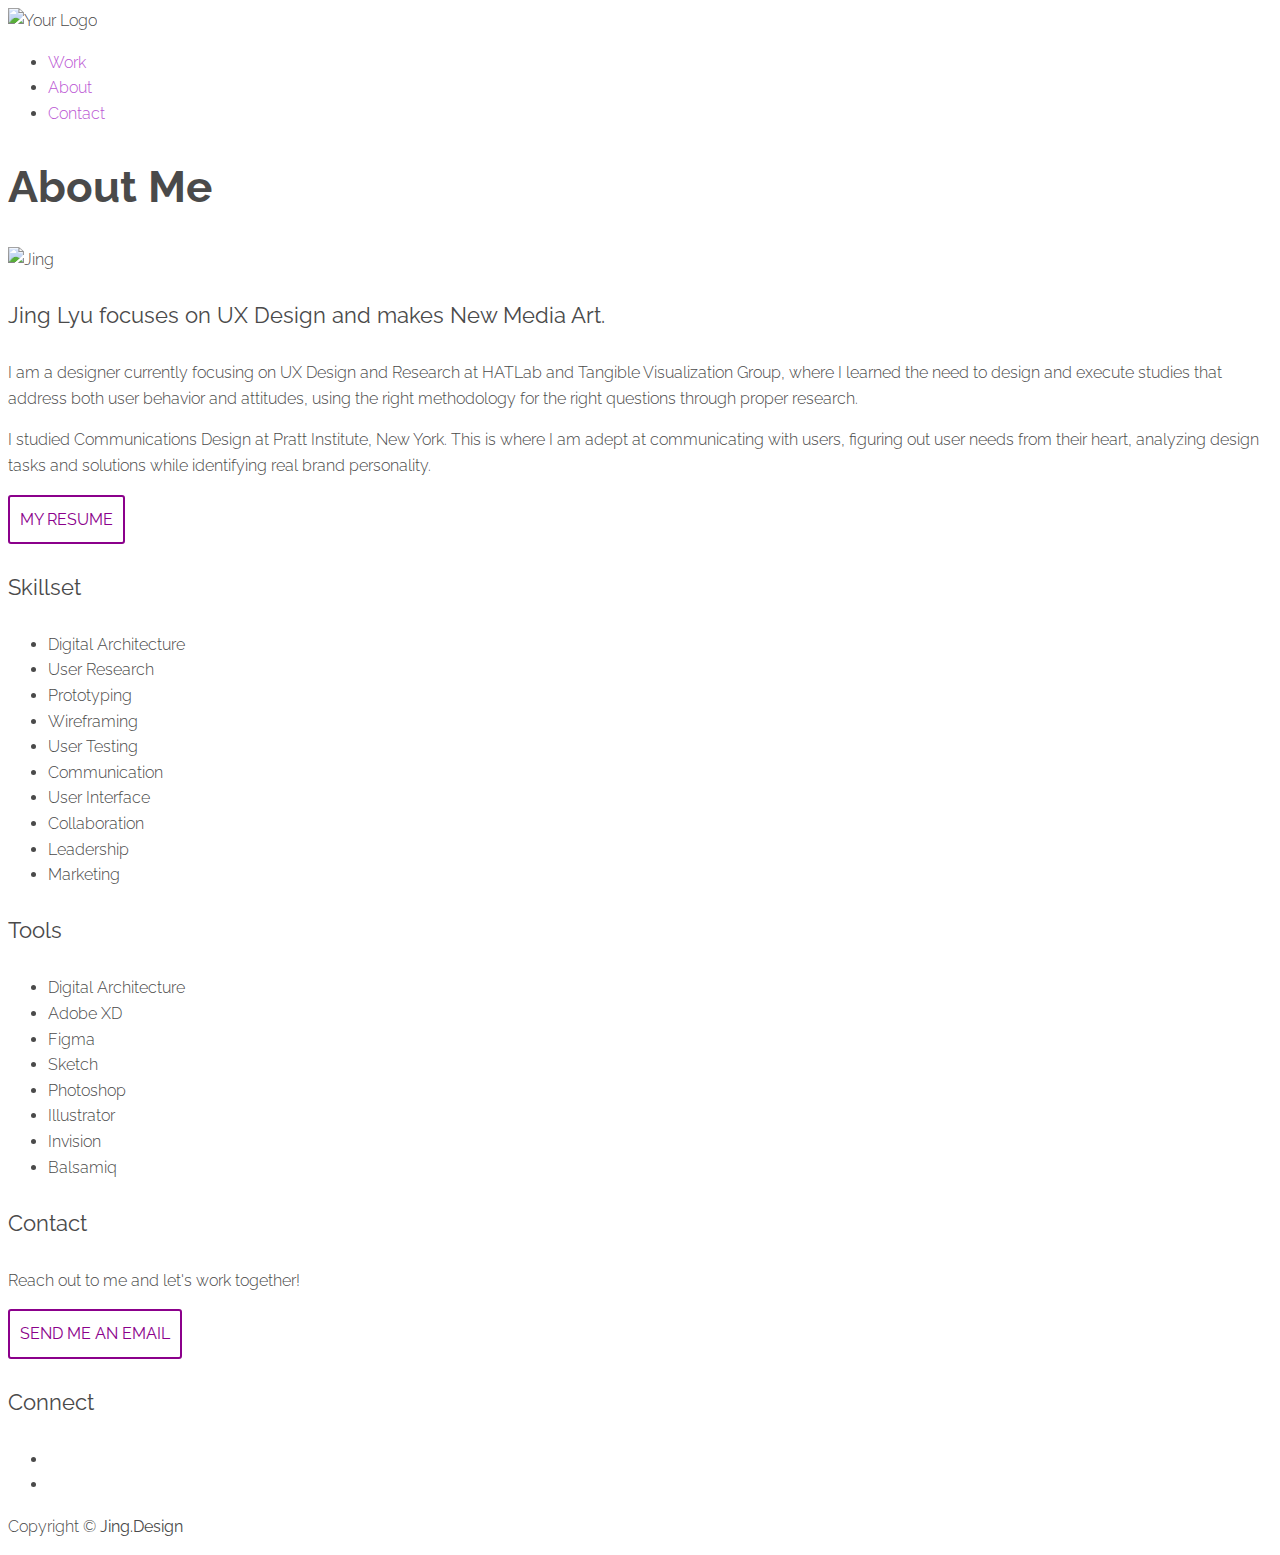
==== about.html @ 4dd4c1ac "css edit" ====
<!DOCTYPE html>
<html lang="en" dir="ltr">
  <head>
    <meta charset="utf-8">
    <meta name="viewport" content="width=device-width, initial-scale=1">
    <script src="https://kit.fontawesome.com/23d9c3f2a3.js"></script>
    <link rel="stylesheet" type="text/css" href="https://cdnjs.cloudflare.com/ajax/libs/normalize/8.0.0/normalize.min.css">
    <link rel="stylesheet" type="text/css" href="css/style.css">
    <link href="https://fonts.googleapis.com/css?family=Raleway:300,400,700&display=swap" rel="stylesheet">
    <link rel="icon" type="image/png" href="LOGO@32x32.png" sizes="32x32">
    <title>About Me</title>
  </head>
  <body>
    <header>
    <img src="https://jinglyu.net/wp-content/uploads/2019/07/cropped-cropped-screen-shot-2019-07-10-at-1.32.26-pm.png" alt="Your Logo">
    <nav>
      <ul>
      <li><a href="index.html">Work</a></li>
      <li><a href="about.html">About</a></li>
      <li><a href="#contact">Contact</a></li>
      </ul>
    </nav>
    </header>
  <div>
    <div>
      <h1>About Me</h1>
    </div>
    <picture>
      <source srcset="https://jinglyu.net/wp-content/uploads/2019/12/abbout@1X.png" media="(max-width:600px)">
      <img src="https://jinglyu.net/wp-content/uploads/2019/12/abbout@1X.png" alt="Jing">
    </picture>
  </div>
  <main>

    <h4>Jing Lyu focuses on UX Design and makes New Media Art.</h4>
      <p>I am a designer currently focusing on UX Design and Research at HATLab and Tangible Visualization Group, where I learned the need to design and execute studies that address both user behavior and attitudes, using the right methodology for the right questions through proper research.</p>
      <p>I studied Communications Design at Pratt Institute, New York. This is where I am adept at communicating with users, figuring out user needs from their heart, analyzing design tasks and solutions while identifying real brand personality. </p>
        <a href="files/Jing-Lyu-Resume.pdf" class="button cv" target="_blank"> My Resume</a>
    <h4>Skillset</h4>
        <ul>
          <li>Digital Architecture</li>
          <li>User Research</li>
          <li>Prototyping</li>
          <li>Wireframing</li>
          <li>User Testing</li>
          <li>Communication</li>
          <li>User Interface</li>
          <li>Collaboration</li>
          <li>Leadership</li>
          <li>Marketing</li>
        </ul>
    <h4>Tools</h4>
        <ul>
          <li>Digital Architecture</li>
          <li>Adobe XD</li>
          <li>Figma</li>
          <li>Sketch</li>
          <li>Photoshop</li>
          <li>Illustrator</li>
          <li>Invision</li>
          <li>Balsamiq</li>
        </ul>
  </main>
  <footer id="Contact">
    <div>
      <div>
        <h4>Contact</h4>
        <p>Reach out to me and let's work together!</p>
        <a href="mailto:contact@jinglyu.net" class="button contact">Send Me an Email</a> 
      </div>
      <div>
      <h4>Connect</h4>
        <ul>
          <li><a href="www.linkedin.com/in/jinglyuusa" target="_blank"><i class="fab fa-linkedin"></i></a></li>
          <li><a href="https://twitter.com/Jing_HCI" target="_blank"><i class="fab fa-twitter-square"></i></a></li>
        </ul>
        <p>Copyright © <b>Jing.Design</b></p>
      </div>
    </div>
  </footer>
</body>
</html>
---- css/style.css ----
/*
Colors used:
Primary Color (Black): #000000;
Secondary Color (MediumOrchid): #BA55D3;
*/

body {
  background-color: #ffffff;
  font-family: 'Raleway', sans-serif;
  font-size: 16px; /* Sets the font size to 16px */
  font-weight: 300; /* Sets the font weight to 300 */
  line-height: 1.6; /* Sets the line-height to 1.6 * the font-size */
  color: #4a4a4a;
}

h1, h2, h3, h4 {
  line-height: 1.4;
}
h1 {
  font-size: 2.75em;
  font-weight: 700;
}

h2 {
  font-size: 2.25em;
  font-weight: 700;
}

h3 {
  font-size: 1.75em;
  font-weight: 400;
}
h4 {
  font-size: 1.35em;
  font-weight: 400;
}
img {
  width: 100%;
}
a {
  color: #BA55D3;
  background-color: inherit;
  text-decoration: none; /* No underlining */
}

a:hover,
a:focus {
  color: #071c38;
  text-decoration: underline; /* Underlining when hovering over a link */
}
.button {
  display: inline-block; /* since the <a> tag is inline by default, we need to change this to inline-block, but more on this in the next exercise */
  background-color: #BA55D3;
  color: #ffffff !important; /* needed to override the default link color */
  font-weight: 400;
  padding: 10px;
  border-radius: 3px;
  border-bottom: 2px solid #8B008B; /* width of the border, type, color */
  transition: 0.2s opacity;
}
.button:hover {
  opacity: 0.8; /* Reduces the opacity of the button to 80% */
  text-decoration: none;
}

.button.contact {
  background-color: transparent;
  color: #8B008B !important;
  text-transform: uppercase;
  border: 2px solid #8B008B;
}
.button.contact:hover {
  background-color: #8B008B;
  color: #ffffff !important;
}
.button.cv {
  background-color: transparent;
  color: #8B008B !important;
  text-transform: uppercase;
  border: 2px solid #8B008B;
}
.button.cv:hover {
  background-color: #8B008B;
  color: #ffffff !important;
}
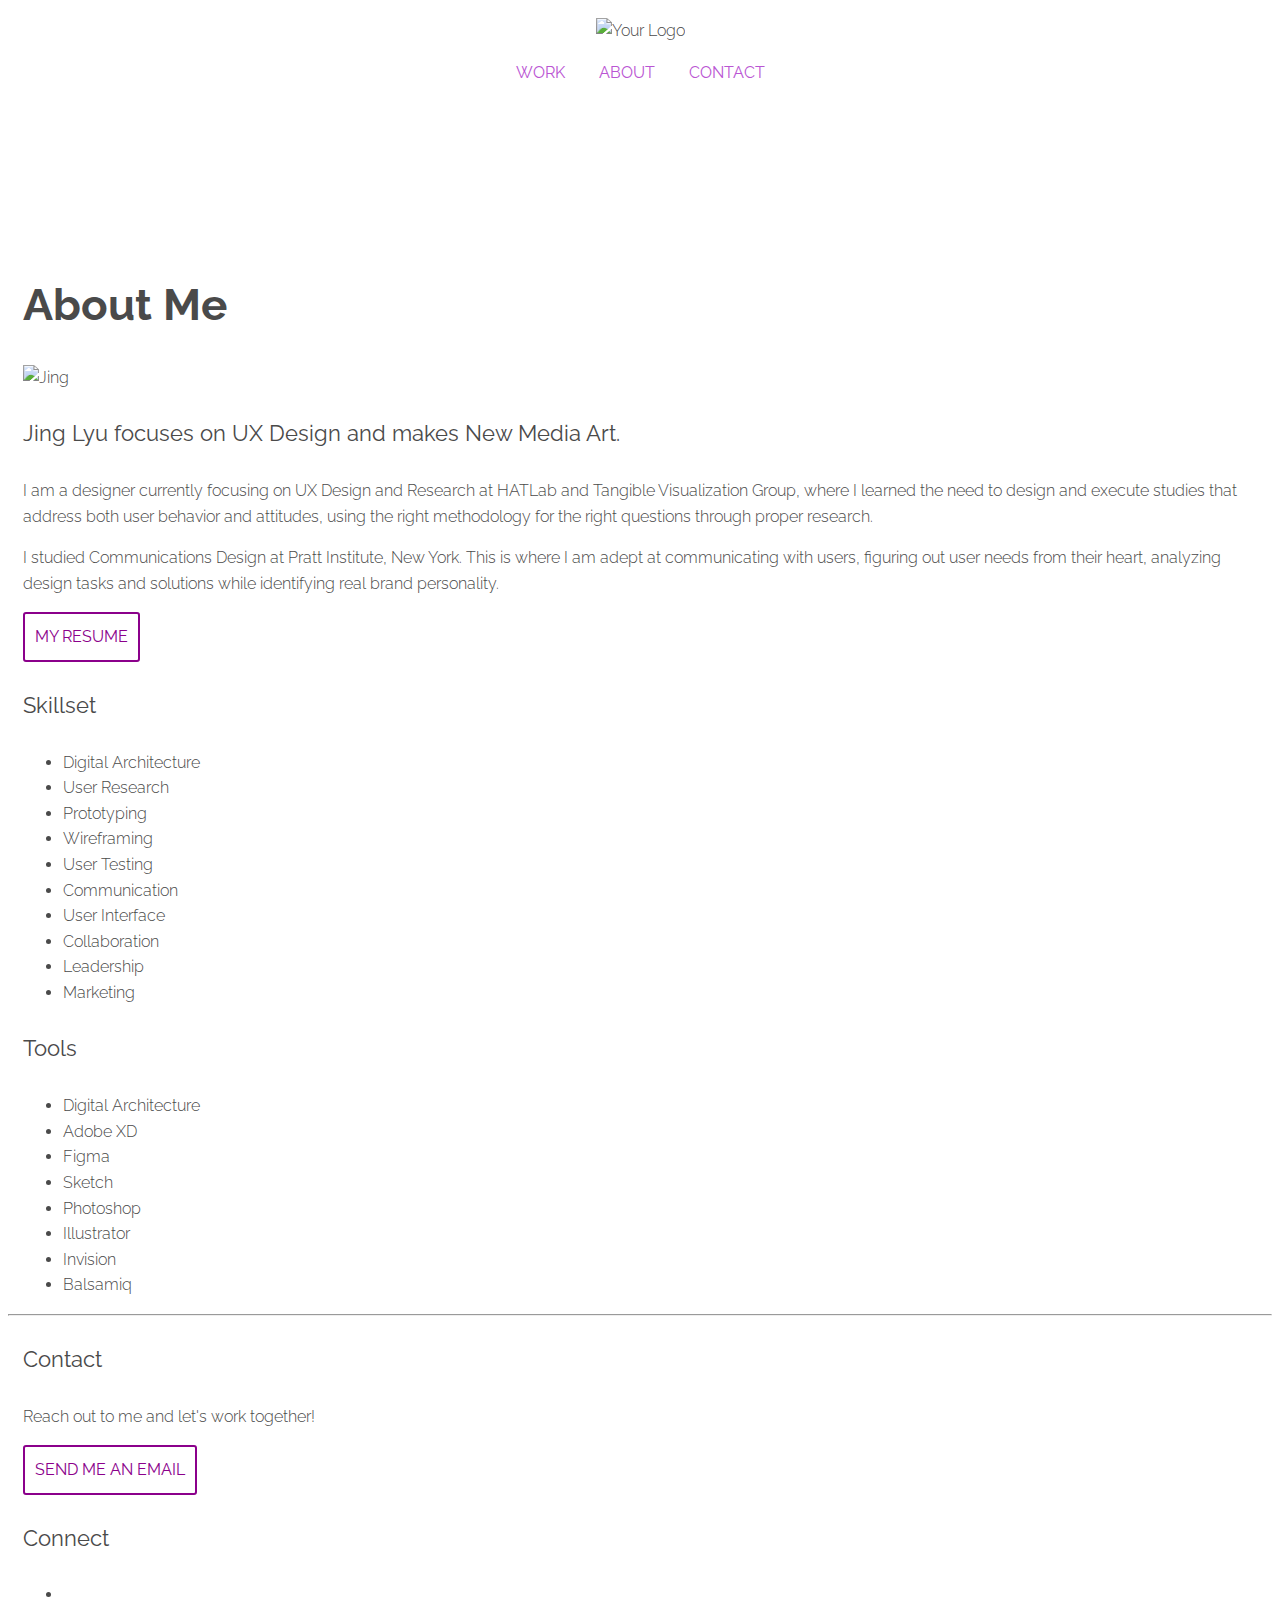
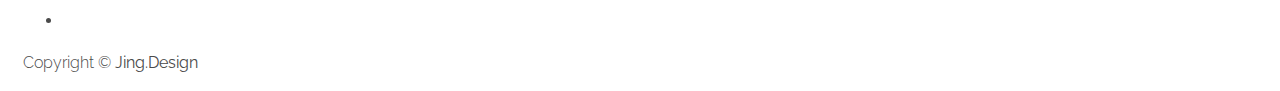
==== commit d3a25dab: "layout" ====
--- a/about.html
+++ b/about.html
@@ -8,29 +8,38 @@
     <link rel="stylesheet" type="text/css" href="css/style.css">
     <link href="https://fonts.googleapis.com/css?family=Raleway:300,400,700&display=swap" rel="stylesheet">
     <link rel="icon" type="image/png" href="LOGO@32x32.png" sizes="32x32">
-    <title>About Me</title>
+    <title>Jing UX/UI Design</title>
   </head>
+
   <body>
     <header>
-    <img src="https://jinglyu.net/wp-content/uploads/2019/07/cropped-cropped-screen-shot-2019-07-10-at-1.32.26-pm.png" alt="Your Logo">
-    <nav>
-      <ul>
-      <li><a href="index.html">Work</a></li>
-      <li><a href="about.html">About</a></li>
-      <li><a href="#contact">Contact</a></li>
-      </ul>
-    </nav>
+      <div class="container">
+      <div class="mynav" id="myNav">
+      <img src="https://jinglyu.net/wp-content/uploads/2019/07/cropped-cropped-screen-shot-2019-07-10-at-1.32.26-pm.png" alt="Your Logo" class="logo">
+      <nav>
+        <ul class="navigation">
+          <li><a href="index.html">Work</a></li>
+          <li><a href="about.html">About</a></li>
+          <li><a href="#contact">Contact</a></li>
+        </ul>
+      </nav>
+      </div>
+      </div>
     </header>
-  <div>
-    <div>
-      <h1>About Me</h1>
-    </div>
-    <picture>
-      <source srcset="https://jinglyu.net/wp-content/uploads/2019/12/abbout@1X.png" media="(max-width:600px)">
-      <img src="https://jinglyu.net/wp-content/uploads/2019/12/abbout@1X.png" alt="Jing">
-    </picture>
-  </div>
+
   <main>
+
+      <!--open hero section-->
+      <div class="container">
+        <div>
+          <div>
+            <h1>About Me</h1>
+          </div>
+          <picture>
+            <source srcset="https://jinglyu.net/wp-content/uploads/2019/12/about@1X.png" media="(max-width:600px)">
+            <img src="https://jinglyu.net/wp-content/uploads/2019/12/about@2X.png" alt="Jing">
+          </picture>
+        </div>
 
     <h4>Jing Lyu focuses on UX Design and makes New Media Art.</h4>
       <p>I am a designer currently focusing on UX Design and Research at HATLab and Tangible Visualization Group, where I learned the need to design and execute studies that address both user behavior and attitudes, using the right methodology for the right questions through proper research.</p>
@@ -60,13 +69,15 @@
           <li>Invision</li>
           <li>Balsamiq</li>
         </ul>
+      </div>
   </main>
-  <footer id="Contact">
-    <div>
+  <hr>
+  <footer id="contact">
+    <div class="container">
       <div>
         <h4>Contact</h4>
         <p>Reach out to me and let's work together!</p>
-        <a href="mailto:contact@jinglyu.net" class="button contact">Send Me an Email</a> 
+        <a href="mailto:contact@jinglyu.net" class="button contact">Send Me an Email</a>
       </div>
       <div>
       <h4>Connect</h4>
--- a/css/style.css
+++ b/css/style.css
@@ -3,7 +3,9 @@
 Primary Color (Black): #000000;
 Secondary Color (MediumOrchid): #BA55D3;
 */
-
+* {
+  box-sizing: border-box;
+}
 body {
   background-color: #ffffff;
   font-family: 'Raleway', sans-serif;
@@ -83,3 +85,52 @@
   background-color: #8B008B;
   color: #ffffff !important;
 }
+
+/* Layout styling */
+/* Layout styling */
+/* Layout styling */
+.container {
+  padding: 0 15px;
+}
+.row {
+  margin: 25px 0; /* 25px top and bottom, 0 left and right */
+}
+
+
+#hero h1 {
+  text-align: center; /* Centers text */
+}
+.logo {
+  max-width: 250px;
+}
+header {
+
+  text-align: center;
+  padding: 10px 0;
+}
+
+nav > ul {
+  list-style-type: none;
+  padding: 0;
+}
+nav > ul > li {
+  display: inline-block;
+}
+nav > ul > li > a {
+  padding: 0 15px;
+  text-transform: uppercase;
+  font-weight: 400;
+  color: #BA55D3;
+}
+nav {
+  display: inline-block;
+  width: 100%;
+}
+#hero {
+  padding: 20px 0;
+  display: inline-block;
+  width: 100%;
+}
+main {
+  padding-top: 133px;
+}
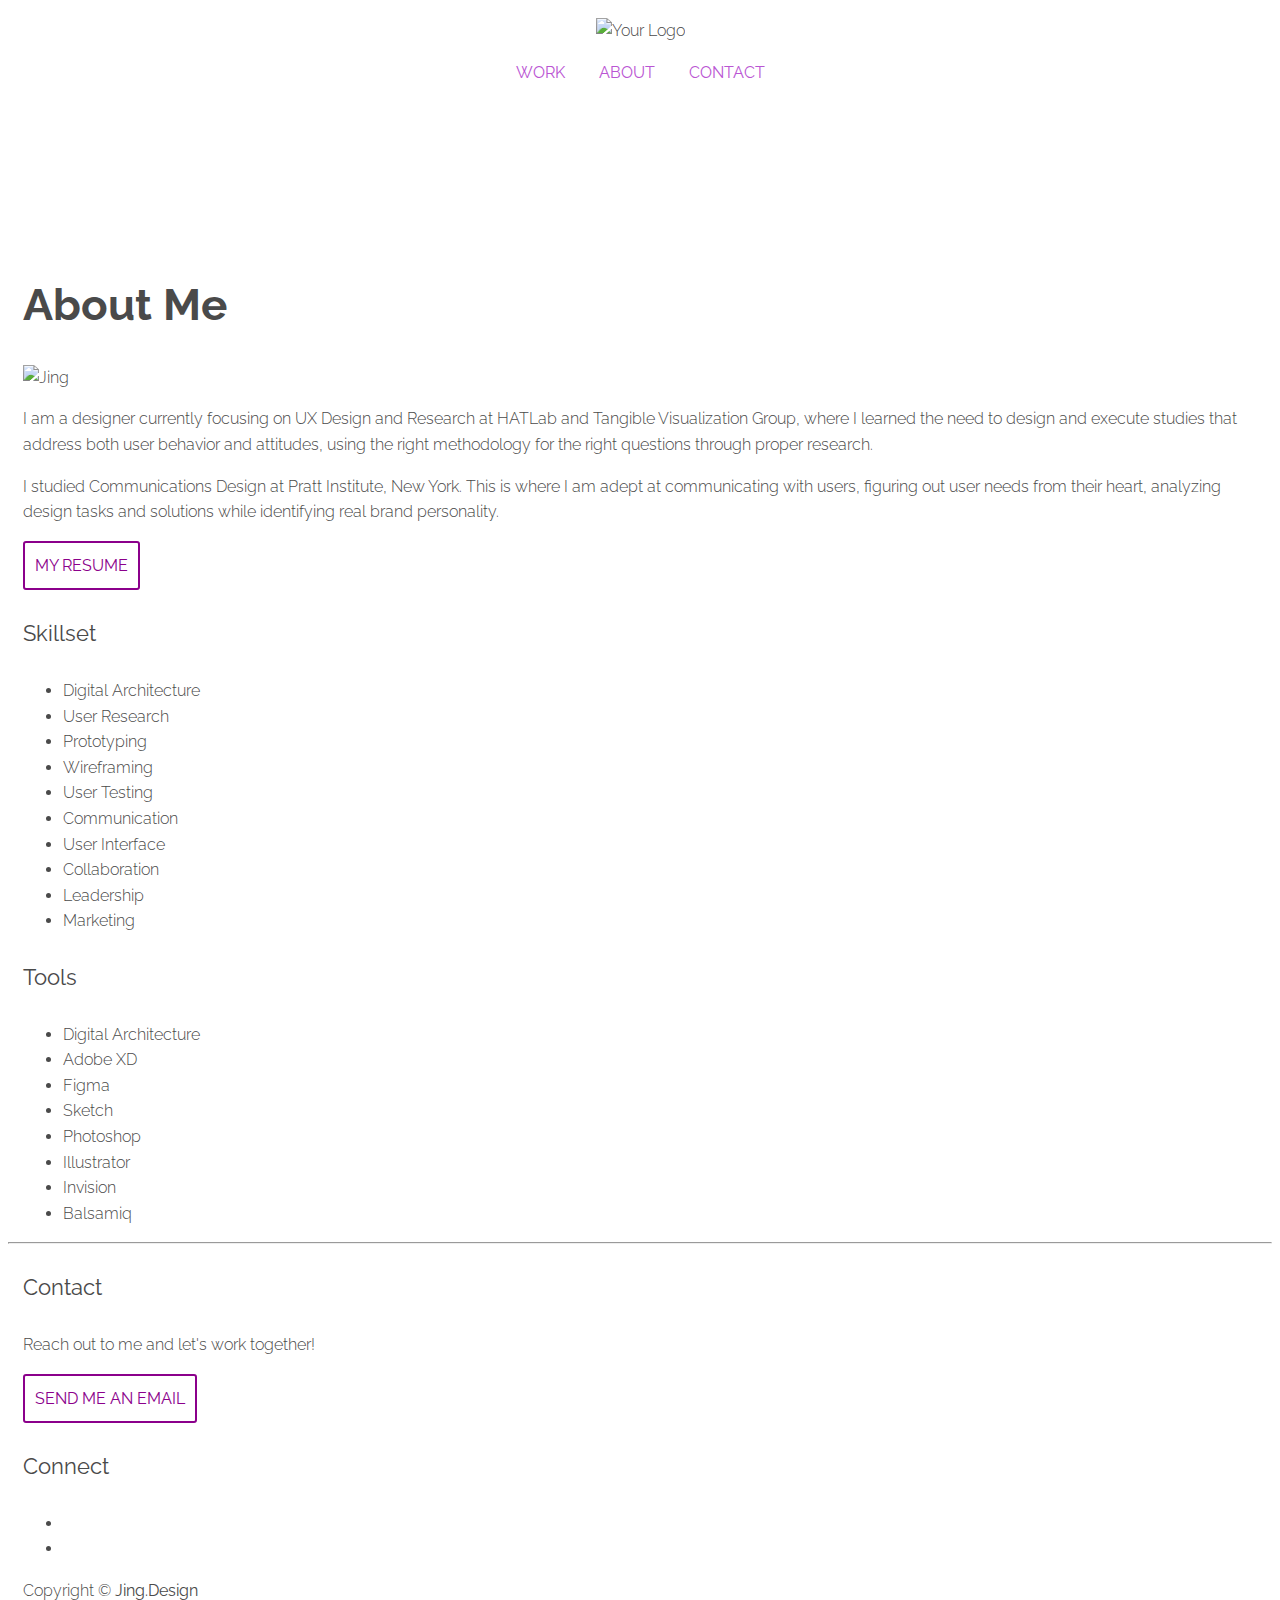
==== commit a370e611: "css_Layout edit" ====
--- a/about.html
+++ b/about.html
@@ -41,7 +41,6 @@
           </picture>
         </div>
 
-    <h4>Jing Lyu focuses on UX Design and makes New Media Art.</h4>
       <p>I am a designer currently focusing on UX Design and Research at HATLab and Tangible Visualization Group, where I learned the need to design and execute studies that address both user behavior and attitudes, using the right methodology for the right questions through proper research.</p>
       <p>I studied Communications Design at Pratt Institute, New York. This is where I am adept at communicating with users, figuring out user needs from their heart, analyzing design tasks and solutions while identifying real brand personality. </p>
         <a href="files/Jing-Lyu-Resume.pdf" class="button cv" target="_blank"> My Resume</a>
--- a/css/style.css
+++ b/css/style.css
@@ -134,3 +134,30 @@
 main {
   padding-top: 133px;
 }
+
+/* ==============================
+Medium devices (640px and larger)
+================================= */
+@media only screen and (min-width: 640px) {
+}
+
+
+/* ==============================
+Large devices (1024px or larger)
+================================= */
+@media only screen and (min-width: 1024px) {
+}
+
+
+/* ==============================
+X-large devices (1440px or larger)
+================================= */
+@media only screen and (min-width: 1440px) {
+}
+
+
+/* ==============================
+Extra-large devices (1920px or larger)
+================================= */
+@media only screen and (min-width: 1920px) {
+}
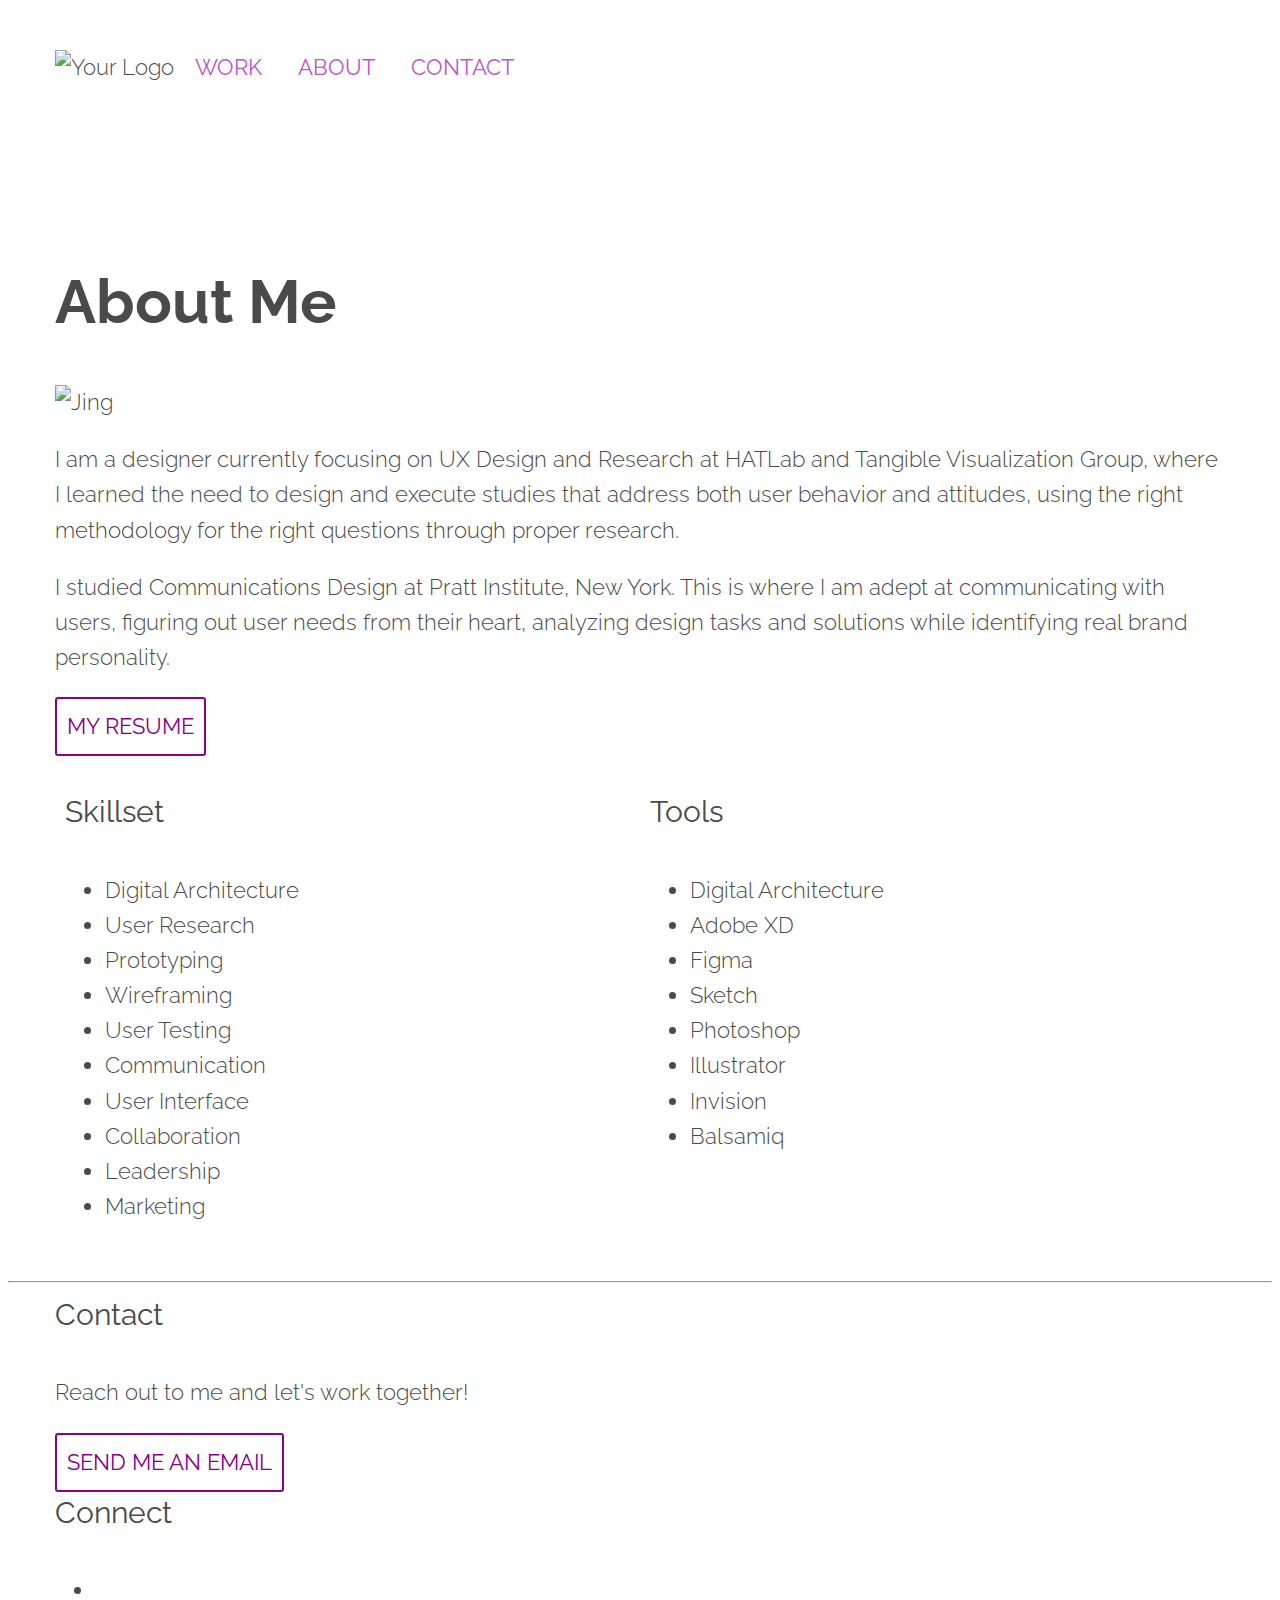
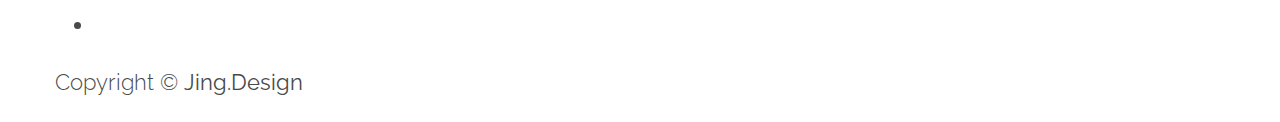
==== commit 20760b8a: "animation css" ====
--- a/about.html
+++ b/about.html
@@ -11,7 +11,7 @@
     <title>Jing UX/UI Design</title>
   </head>
 
-  <body>
+  <body id="about-page">
     <header>
       <div class="container">
       <div class="mynav" id="myNav">
@@ -40,10 +40,13 @@
             <img src="https://jinglyu.net/wp-content/uploads/2019/12/about@2X.png" alt="Jing">
           </picture>
         </div>
-
+      <div>
       <p>I am a designer currently focusing on UX Design and Research at HATLab and Tangible Visualization Group, where I learned the need to design and execute studies that address both user behavior and attitudes, using the right methodology for the right questions through proper research.</p>
       <p>I studied Communications Design at Pratt Institute, New York. This is where I am adept at communicating with users, figuring out user needs from their heart, analyzing design tasks and solutions while identifying real brand personality. </p>
         <a href="files/Jing-Lyu-Resume.pdf" class="button cv" target="_blank"> My Resume</a>
+      </div>
+      <div class="row">
+    <div class="col-md-6">
     <h4>Skillset</h4>
         <ul>
           <li>Digital Architecture</li>
@@ -57,6 +60,8 @@
           <li>Leadership</li>
           <li>Marketing</li>
         </ul>
+      </div>
+    <div class="col-md-6">
     <h4>Tools</h4>
         <ul>
           <li>Digital Architecture</li>
@@ -69,7 +74,9 @@
           <li>Balsamiq</li>
         </ul>
       </div>
+    </div>
   </main>
+
   <hr>
   <footer id="contact">
     <div class="container">
--- a/css/style.css
+++ b/css/style.css
@@ -9,7 +9,7 @@
 body {
   background-color: #ffffff;
   font-family: 'Raleway', sans-serif;
-  font-size: 16px; /* Sets the font size to 16px */
+  font-size: 18px; /* Sets the font size to 16px */
   font-weight: 300; /* Sets the font weight to 300 */
   line-height: 1.6; /* Sets the line-height to 1.6 * the font-size */
   color: #4a4a4a;
@@ -55,10 +55,12 @@
   background-color: #BA55D3;
   color: #ffffff !important; /* needed to override the default link color */
   font-weight: 400;
+  text-decoration: none;
   padding: 10px;
   border-radius: 3px;
   border-bottom: 2px solid #8B008B; /* width of the border, type, color */
-  transition: 0.2s opacity;
+  transition-duration: 0.2s;
+  transition-property: opacity;
 }
 .button:hover {
   opacity: 0.8; /* Reduces the opacity of the button to 80% */
@@ -130,9 +132,10 @@
   padding: 20px 0;
   display: inline-block;
   width: 100%;
+  text-align: center;
 }
 main {
-  padding-top: 133px;
+  padding-top: 99px;
 }
 
 /* ==============================
@@ -161,3 +164,98 @@
 ================================= */
 @media only screen and (min-width: 1920px) {
 }
+
+
+/* ==============================
+Medium devices (640px and larger)
+================================= */
+@media only screen and (min-width: 640px) {
+  header {
+    text-align: unset;
+    padding: 20px 0 13px;
+  }
+
+  nav {
+    width: auto;
+    float: right
+    margin-top: 4px;
+  }
+}
+.col-md-6 {
+  width: 50%;
+}
+[class*="col-"] {
+  float: left;
+  padding: 10px;
+}
+
+.row::after {
+  content: "";
+  clear: both;
+  display: table;
+}
+
+#about-page h4 { margin-top: 0;}
+
+.container {
+  max-width: 1200px;
+  margin-left: auto;
+  margin-right: auto;
+}
+
+/* Large Devices (1024px and and larger) */
+@media only screen and (min-width: 1024px) {
+  body {
+    font-size: 22px;
+  }
+
+  .col-lg-7 {
+    width: 60%;
+  }
+
+  .col-lg-5 {
+    width: 40%;
+  }
+}
+
+/* X-Large Devices (1440px and and larger) */
+@media only screen and (min-width: 1440px) {
+  body {
+    font-size: 26px;
+  }
+}
+
+
+
+
+
+.berlin-illustration {
+  width: 100%;
+  max-width: 100%;
+  height: auto;
+}
+
+@keyframes color-change {
+  from {fill: #edc655;}
+  to {fill: #f76414;}
+}
+.sun {
+  animation: 4s color-change infinite alternate linear;
+}
+
+
+@keyframes cloud-move {
+  from {transform: translate(0,50px);}
+  to {transform: translate(200px,50px);}
+}
+.cloud-front {
+  animation: 30s cloud-move infinite alternate linear;
+}
+
+@keyframes cloud-move-reverse {
+  from {transform: translate(446px,48px);}
+  to {transform: translate(100px, 48px);}
+}
+.cloud-back {
+  animation: 34s cloud-move-reverse infinite alternate linear;
+}
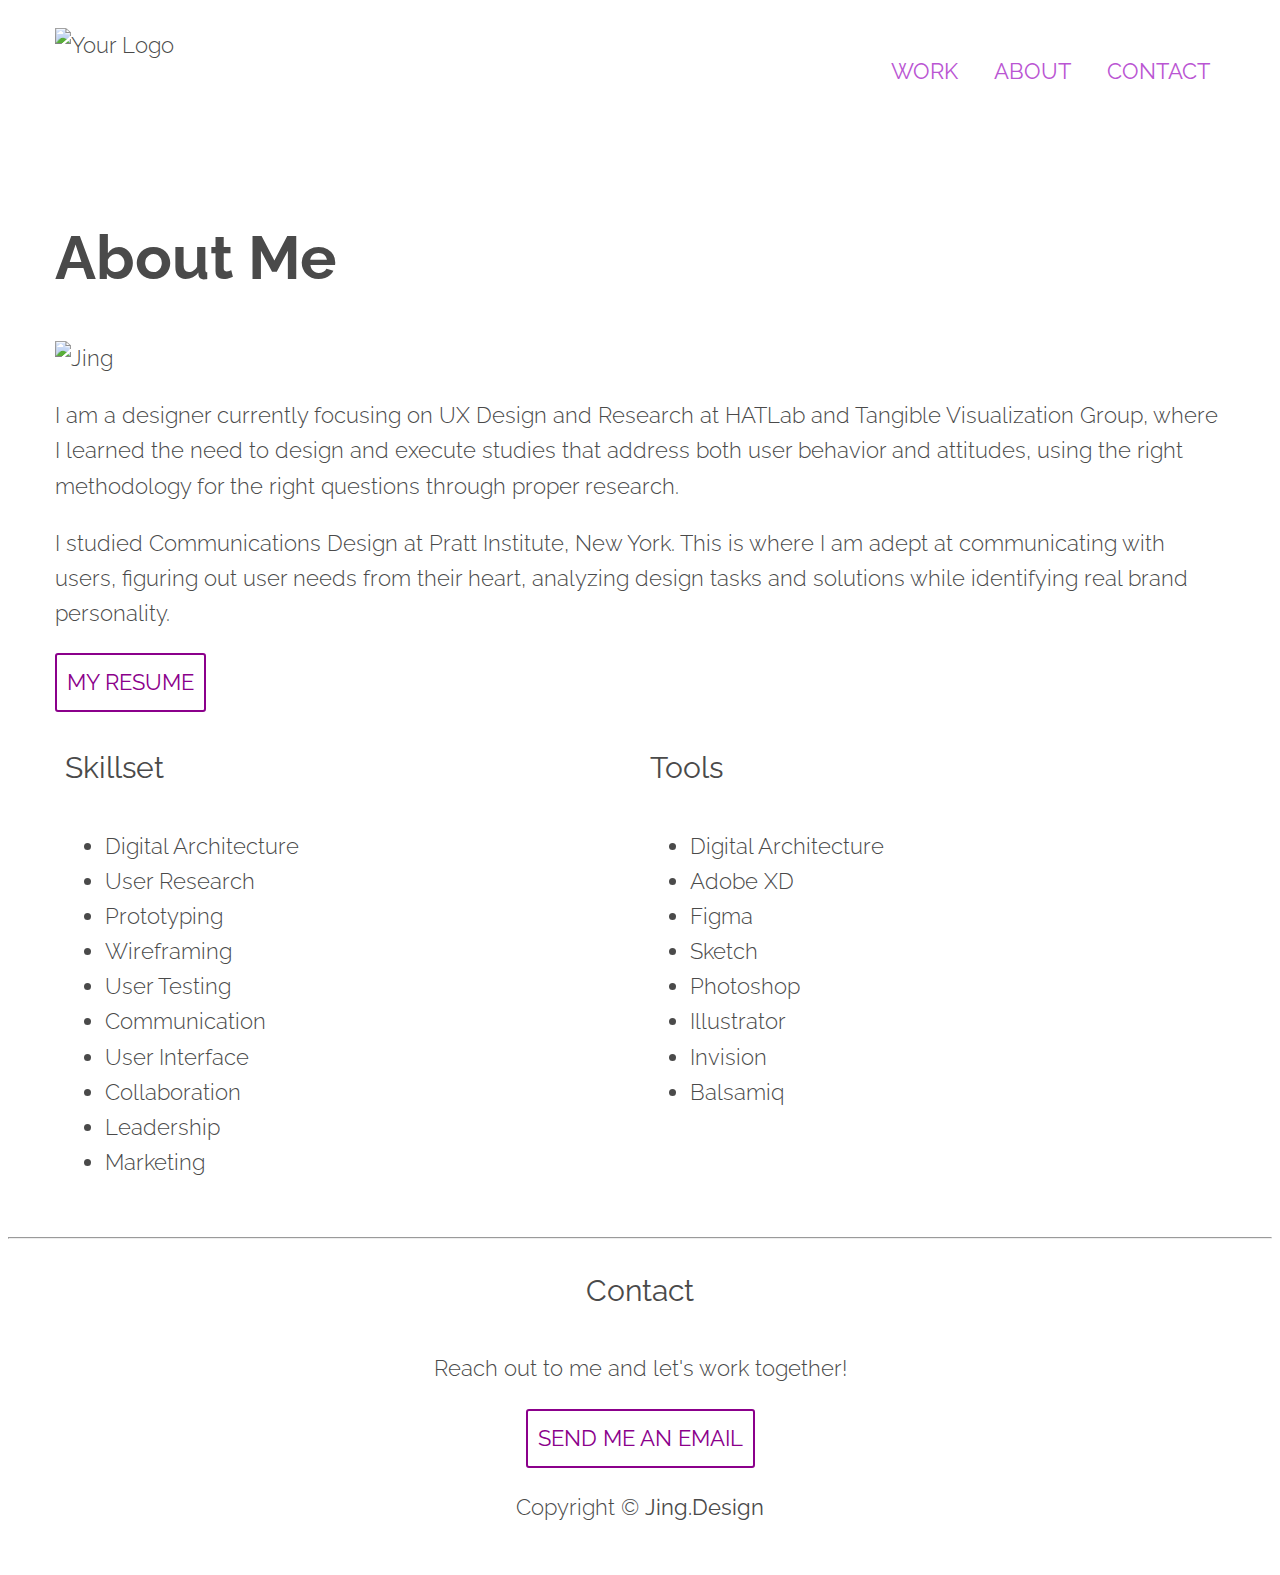
==== commit 24cd6c1f: "js created" ====
--- a/about.html
+++ b/about.html
@@ -86,11 +86,9 @@
         <a href="mailto:contact@jinglyu.net" class="button contact">Send Me an Email</a>
       </div>
       <div>
-      <h4>Connect</h4>
-        <ul>
-          <li><a href="www.linkedin.com/in/jinglyuusa" target="_blank"><i class="fab fa-linkedin"></i></a></li>
-          <li><a href="https://twitter.com/Jing_HCI" target="_blank"><i class="fab fa-twitter-square"></i></a></li>
-        </ul>
+      <a href="www.linkedin.com/in/jinglyuusa" class="connect" target="_blank"><i class="fab fa-linkedin"></i></a>
+        <a href="https://twitter.com/Jing_HCI" class="connect" target="_blank"><i class="fab fa-twitter-square"></i></a>
+
         <p>Copyright © <b>Jing.Design</b></p>
       </div>
     </div>
--- a/css/style.css
+++ b/css/style.css
@@ -93,10 +93,12 @@
 /* Layout styling */
 .container {
   padding: 0 15px;
+
 }
 .row {
   margin: 25px 0; /* 25px top and bottom, 0 left and right */
 }
+
 
 
 #hero h1 {
@@ -177,10 +179,10 @@
 
   nav {
     width: auto;
-    float: right
+    float: right;
     margin-top: 4px;
   }
-}
+
 .col-md-6 {
   width: 50%;
 }
@@ -201,6 +203,8 @@
   max-width: 1200px;
   margin-left: auto;
   margin-right: auto;
+
+}
 }
 
 /* Large Devices (1024px and and larger) */
@@ -259,3 +263,11 @@
 .cloud-back {
   animation: 34s cloud-move-reverse infinite alternate linear;
 }
+
+#contact {
+  padding: 20px 0;
+  display: inline-block;
+  width: 100%;
+  text-align: center;
+
+}
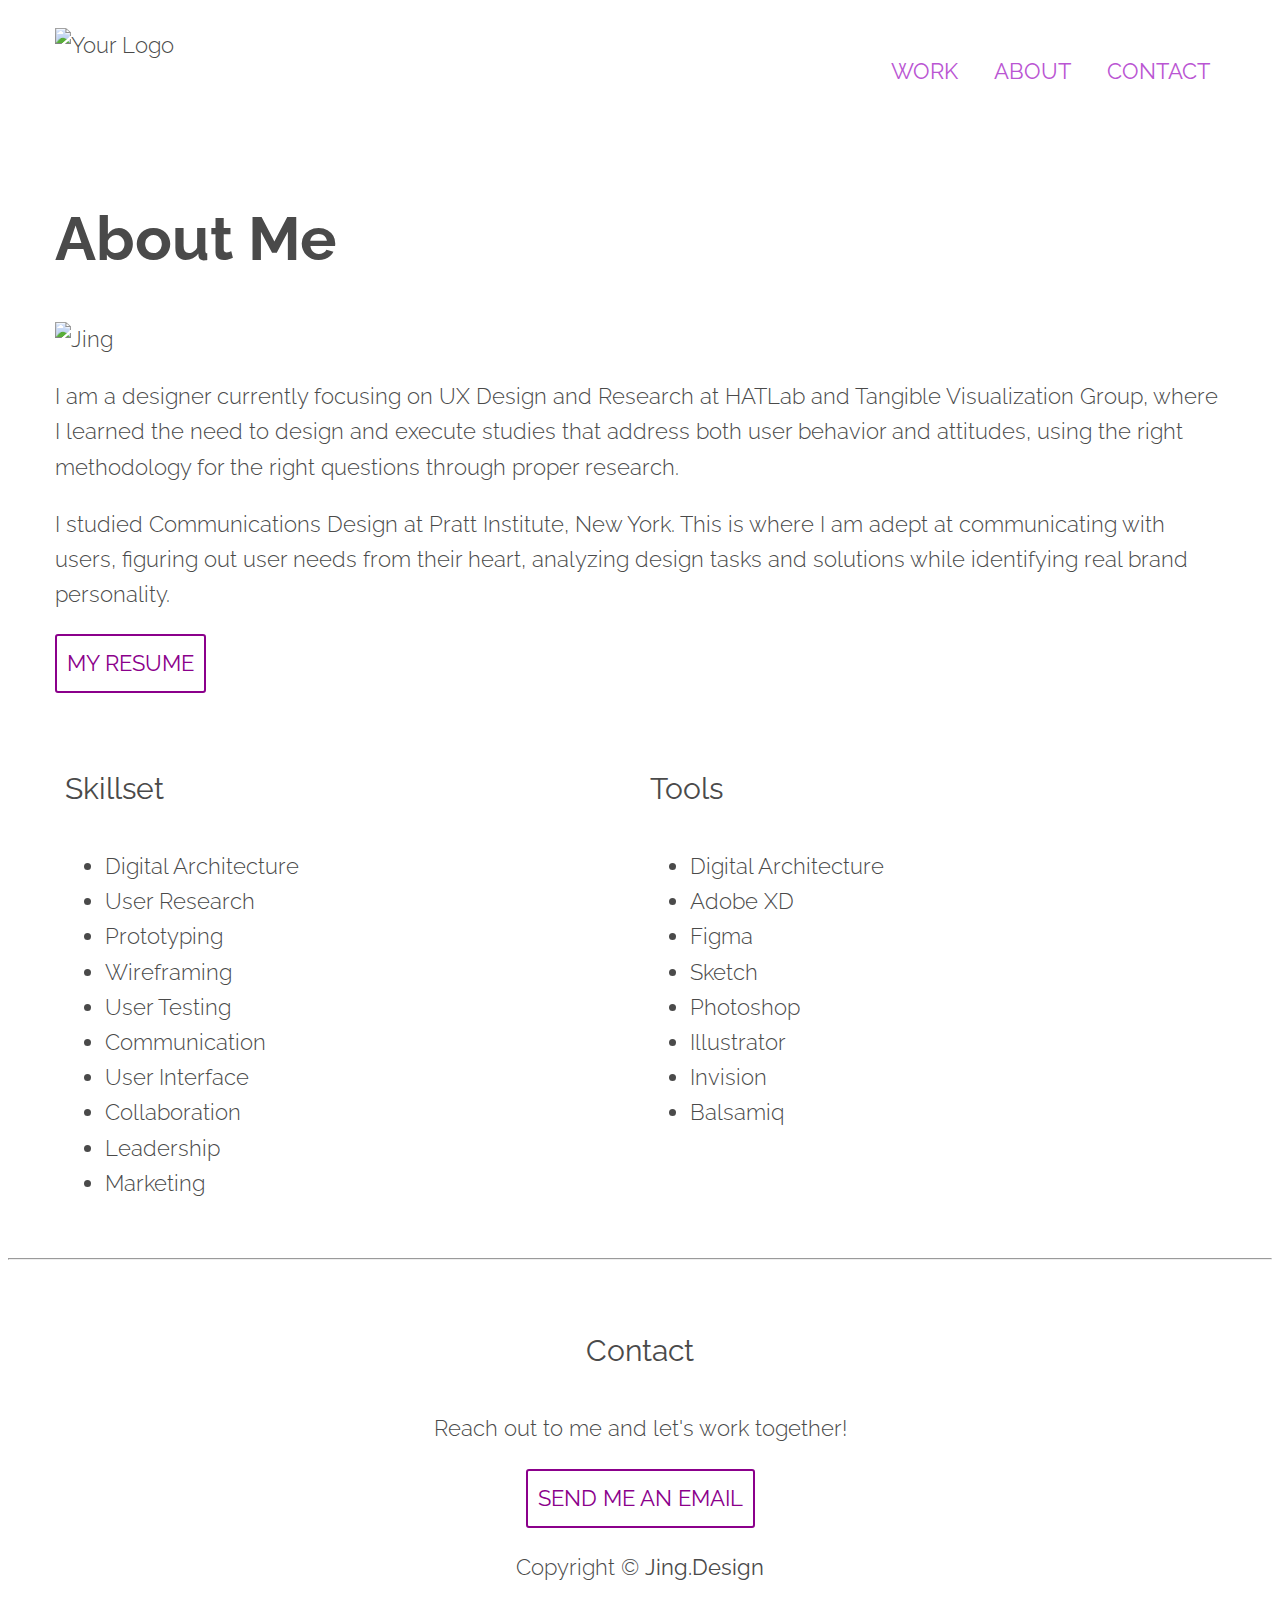
==== commit 2664d4ec: "html js_update" ====
--- a/about.html
+++ b/about.html
@@ -1,78 +1,83 @@
 <!DOCTYPE html>
 <html lang="en" dir="ltr">
-  <head>
-    <meta charset="utf-8">
-    <meta name="viewport" content="width=device-width, initial-scale=1">
-    <script src="https://kit.fontawesome.com/23d9c3f2a3.js"></script>
-    <link rel="stylesheet" type="text/css" href="https://cdnjs.cloudflare.com/ajax/libs/normalize/8.0.0/normalize.min.css">
-    <link rel="stylesheet" type="text/css" href="css/style.css">
-    <link href="https://fonts.googleapis.com/css?family=Raleway:300,400,700&display=swap" rel="stylesheet">
-    <link rel="icon" type="image/png" href="LOGO@32x32.png" sizes="32x32">
-    <title>Jing UX/UI Design</title>
-  </head>
 
-  <body id="about-page">
-    <header>
-      <div class="container">
-      <div class="mynav" id="myNav">
-      <img src="https://jinglyu.net/wp-content/uploads/2019/07/cropped-cropped-screen-shot-2019-07-10-at-1.32.26-pm.png" alt="Your Logo" class="logo">
-      <nav>
-        <ul class="navigation">
-          <li><a href="index.html">Work</a></li>
-          <li><a href="about.html">About</a></li>
-          <li><a href="#contact">Contact</a></li>
-        </ul>
-      </nav>
+<head>
+  <meta charset="utf-8">
+  <meta name="viewport" content="width=device-width, initial-scale=1">
+  <script src="https://kit.fontawesome.com/23d9c3f2a3.js"></script>
+  <link rel="stylesheet" type="text/css" href="https://cdnjs.cloudflare.com/ajax/libs/normalize/8.0.0/normalize.min.css">
+  <link rel="stylesheet" type="text/css" href="css/style.css">
+  <link href="https://fonts.googleapis.com/css?family=Raleway:300,400,700&display=swap" rel="stylesheet">
+  <link rel="icon" type="image/png" href="LOGO@32x32.png" sizes="32x32">
+  <title>Jing UX/UI Design</title>
+</head>
+
+<body>
+  <header>
+    <div class="container">
+      <div class="navtoggle" id="myNavtoggle">
+        <img src="https://jinglyu.net/wp-content/uploads/2019/07/cropped-cropped-screen-shot-2019-07-10-at-1.32.26-pm.png" alt="Your Logo" class="logo">
+        <nav>
+          <ul class="navigation">
+            <li><a href="index.html">Work</a></li>
+            <li><a href="about.html">About</a></li>
+            <li><a href="#contact">Contact</a></li>
+            <li><a href="javascript:void(0);" class="icon" onclick="menuToggle()"><i class="fas fa-bars"></i></a></li>
+          </ul>
+        </nav>
       </div>
-      </div>
-    </header>
+    </div>
+  </header>
 
   <main>
 
-      <!--open hero section-->
-      <div class="container">
+    <!--open hero section-->
+    <div class="container">
+      <div>
         <div>
-          <div>
-            <h1>About Me</h1>
-          </div>
-          <picture>
-            <source srcset="https://jinglyu.net/wp-content/uploads/2019/12/about@1X.png" media="(max-width:600px)">
-            <img src="https://jinglyu.net/wp-content/uploads/2019/12/about@2X.png" alt="Jing">
-          </picture>
+          <h1>About Me</h1>
         </div>
+        <picture>
+          <source srcset="https://jinglyu.net/wp-content/uploads/2019/12/about@1X.png" media="(max-width:600px)">
+          <img src="https://jinglyu.net/wp-content/uploads/2019/12/about@2X.png" alt="Jing">
+        </picture>
+      </div>
       <div>
-      <p>I am a designer currently focusing on UX Design and Research at HATLab and Tangible Visualization Group, where I learned the need to design and execute studies that address both user behavior and attitudes, using the right methodology for the right questions through proper research.</p>
-      <p>I studied Communications Design at Pratt Institute, New York. This is where I am adept at communicating with users, figuring out user needs from their heart, analyzing design tasks and solutions while identifying real brand personality. </p>
+        <p>I am a designer currently focusing on UX Design and Research at HATLab and Tangible Visualization Group, where I learned the need to design and execute studies that address both user behavior and attitudes, using the right methodology for
+          the right questions through proper research.</p>
+        <p>I studied Communications Design at Pratt Institute, New York. This is where I am adept at communicating with users, figuring out user needs from their heart, analyzing design tasks and solutions while identifying real brand personality.
+        </p>
         <a href="files/Jing-Lyu-Resume.pdf" class="button cv" target="_blank"> My Resume</a>
       </div>
       <div class="row">
-    <div class="col-md-6">
-    <h4>Skillset</h4>
-        <ul>
-          <li>Digital Architecture</li>
-          <li>User Research</li>
-          <li>Prototyping</li>
-          <li>Wireframing</li>
-          <li>User Testing</li>
-          <li>Communication</li>
-          <li>User Interface</li>
-          <li>Collaboration</li>
-          <li>Leadership</li>
-          <li>Marketing</li>
-        </ul>
-      </div>
-    <div class="col-md-6">
-    <h4>Tools</h4>
-        <ul>
-          <li>Digital Architecture</li>
-          <li>Adobe XD</li>
-          <li>Figma</li>
-          <li>Sketch</li>
-          <li>Photoshop</li>
-          <li>Illustrator</li>
-          <li>Invision</li>
-          <li>Balsamiq</li>
-        </ul>
+        <div class="col-md-6">
+          <h4>Skillset</h4>
+          <ul>
+            <li>Digital Architecture</li>
+            <li>User Research</li>
+            <li>Prototyping</li>
+            <li>Wireframing</li>
+            <li>User Testing</li>
+            <li>Communication</li>
+            <li>User Interface</li>
+            <li>Collaboration</li>
+            <li>Leadership</li>
+            <li>Marketing</li>
+          </ul>
+        </div>
+        <div class="col-md-6">
+          <h4>Tools</h4>
+          <ul>
+            <li>Digital Architecture</li>
+            <li>Adobe XD</li>
+            <li>Figma</li>
+            <li>Sketch</li>
+            <li>Photoshop</li>
+            <li>Illustrator</li>
+            <li>Invision</li>
+            <li>Balsamiq</li>
+          </ul>
+        </div>
       </div>
     </div>
   </main>
@@ -86,12 +91,16 @@
         <a href="mailto:contact@jinglyu.net" class="button contact">Send Me an Email</a>
       </div>
       <div>
-      <a href="www.linkedin.com/in/jinglyuusa" class="connect" target="_blank"><i class="fab fa-linkedin"></i></a>
+        <a href="www.linkedin.com/in/jinglyuusa" class="connect" target="_blank"><i class="fab fa-linkedin"></i></a>
         <a href="https://twitter.com/Jing_HCI" class="connect" target="_blank"><i class="fab fa-twitter-square"></i></a>
 
         <p>Copyright © <b>Jing.Design</b></p>
       </div>
     </div>
   </footer>
+  <script src="https://code.jquery.com/jquery-3.4.1.min.js" integrity="sha256-CSXorXvZcTkaix6Yvo6HppcZGetbYMGWSFlBw8HfCJo=" crossorigin="anonymous"></script>
+  <script src="js/scripts.js"></script>
+  <script src="js/scripts.js"></script>
 </body>
+
 </html>
--- a/css/style.css
+++ b/css/style.css
@@ -6,18 +6,23 @@
 * {
   box-sizing: border-box;
 }
+
 body {
   background-color: #ffffff;
   font-family: 'Raleway', sans-serif;
-  font-size: 18px; /* Sets the font size to 16px */
-  font-weight: 300; /* Sets the font weight to 300 */
-  line-height: 1.6; /* Sets the line-height to 1.6 * the font-size */
+  font-size: 18px;
+  /* Sets the font size to 16px */
+  font-weight: 300;
+  /* Sets the font weight to 300 */
+  line-height: 1.6;
+  /* Sets the line-height to 1.6 * the font-size */
   color: #4a4a4a;
 }
 
 h1, h2, h3, h4 {
   line-height: 1.4;
 }
+
 h1 {
   font-size: 2.75em;
   font-weight: 700;
@@ -32,38 +37,49 @@
   font-size: 1.75em;
   font-weight: 400;
 }
+
 h4 {
   font-size: 1.35em;
   font-weight: 400;
 }
+
 img {
   width: 100%;
 }
+
 a {
   color: #BA55D3;
   background-color: inherit;
-  text-decoration: none; /* No underlining */
+  text-decoration: none;
+  /* No underlining */
 }
 
 a:hover,
 a:focus {
   color: #071c38;
-  text-decoration: underline; /* Underlining when hovering over a link */
-}
+  text-decoration: underline;
+  /* Underlining when hovering over a link */
+}
+
 .button {
-  display: inline-block; /* since the <a> tag is inline by default, we need to change this to inline-block, but more on this in the next exercise */
+  display: inline-block;
+  /* since the <a> tag is inline by default, we need to change this to inline-block, but more on this in the next exercise */
   background-color: #BA55D3;
-  color: #ffffff !important; /* needed to override the default link color */
+  color: #ffffff !important;
+  /* needed to override the default link color */
   font-weight: 400;
   text-decoration: none;
   padding: 10px;
   border-radius: 3px;
-  border-bottom: 2px solid #8B008B; /* width of the border, type, color */
+  border-bottom: 2px solid #8B008B;
+  /* width of the border, type, color */
   transition-duration: 0.2s;
   transition-property: opacity;
 }
+
 .button:hover {
-  opacity: 0.8; /* Reduces the opacity of the button to 80% */
+  opacity: 0.8;
+  /* Reduces the opacity of the button to 80% */
   text-decoration: none;
 }
 
@@ -73,16 +89,19 @@
   text-transform: uppercase;
   border: 2px solid #8B008B;
 }
+
 .button.contact:hover {
   background-color: #8B008B;
   color: #ffffff !important;
 }
+
 .button.cv {
   background-color: transparent;
   color: #8B008B !important;
   text-transform: uppercase;
   border: 2px solid #8B008B;
 }
+
 .button.cv:hover {
   background-color: #8B008B;
   color: #ffffff !important;
@@ -93,80 +112,101 @@
 /* Layout styling */
 .container {
   padding: 0 15px;
-
-}
+}
+
 .row {
-  margin: 25px 0; /* 25px top and bottom, 0 left and right */
-}
-
-
+  margin: 25px 0;
+  /* 25px top and bottom, 0 left and right */
+}
 
 #hero h1 {
-  text-align: center; /* Centers text */
-}
+  text-align: center;
+  /* Centers text */
+}
+
 .logo {
-  max-width: 250px;
-}
+  max-width: 150px;
+}
+
 header {
-
-  text-align: center;
+  padding: 10px 0 4px;
+}
+
+.navtoggle li:not(:last-child) {
+  display: none;
+}
+
+.navtoggle.responsive li {
+  display: block;
   padding: 10px 0;
-}
-
-nav > ul {
+  border-top: 1px solid rgba(255, 127, 80, 0.5);
+}
+
+.navtoggle,
+.navtoggle.responsive {
+  position: relative;
+}
+
+.navtoggle.responsive li:last-child {
+  padding: 0 0 10px;
+}
+
+.navtoggle li .icon {
+  position: absolute;
+  right: 0;
+  top: 2px;
+  font-size: 20px;
+  padding-right: 0;
+}
+
+nav>ul {
   list-style-type: none;
   padding: 0;
-}
-nav > ul > li {
-  display: inline-block;
-}
-nav > ul > li > a {
+  margin: 0;
+}
+
+nav>ul>li>a {
   padding: 0 15px;
   text-transform: uppercase;
   font-weight: 400;
   color: #BA55D3;
 }
+
 nav {
   display: inline-block;
   width: 100%;
 }
+
 #hero {
   padding: 20px 0;
   display: inline-block;
   width: 100%;
   text-align: center;
 }
+
 main {
-  padding-top: 99px;
+  padding-top: 80px;
 }
 
 /* ==============================
 Medium devices (640px and larger)
 ================================= */
-@media only screen and (min-width: 640px) {
-}
-
+@media only screen and (min-width: 640px) {}
 
 /* ==============================
 Large devices (1024px or larger)
 ================================= */
-@media only screen and (min-width: 1024px) {
-}
-
+@media only screen and (min-width: 1024px) {}
 
 /* ==============================
 X-large devices (1440px or larger)
 ================================= */
-@media only screen and (min-width: 1440px) {
-}
-
+@media only screen and (min-width: 1440px) {}
 
 /* ==============================
 Extra-large devices (1920px or larger)
 ================================= */
-@media only screen and (min-width: 1920px) {
-}
-
+@media only screen and (min-width: 1920px) {}
 
 /* ==============================
 Medium devices (640px and larger)
@@ -183,28 +223,54 @@
     margin-top: 4px;
   }
 
-.col-md-6 {
-  width: 50%;
-}
-[class*="col-"] {
-  float: left;
-  padding: 10px;
-}
-
-.row::after {
-  content: "";
-  clear: both;
-  display: table;
-}
-
-#about-page h4 { margin-top: 0;}
-
-.container {
-  max-width: 1200px;
-  margin-left: auto;
-  margin-right: auto;
-
-}
+  .logo {
+    max-width: 250px;
+  }
+
+  .col-md-6 {
+    width: 50%;
+  }
+
+  [class*="col-"] {
+    float: left;
+    padding: 10px;
+  }
+
+  .row::after {
+    content: "";
+    clear: both;
+    display: table;
+  }
+
+  nav>ul {
+    margin: 1em 0;
+  }
+
+  nav>ul>li {
+    display: inline-block;
+  }
+
+  .navtoggle.responsive nav {
+    padding: 24px 0 0;
+  }
+
+  .navtoggle li:not(:last-child) {
+    display: inline-block;
+  }
+
+  .navtoggle li:last-child {
+    display: none;
+  }
+
+  #about-page h4 {
+    margin-top: 0;
+  }
+
+  .container {
+    max-width: 1200px;
+    margin-left: auto;
+    margin-right: auto;
+  }
 }
 
 /* Large Devices (1024px and and larger) */
@@ -229,10 +295,6 @@
   }
 }
 
-
-
-
-
 .berlin-illustration {
   width: 100%;
   max-width: 100%;
@@ -240,26 +302,43 @@
 }
 
 @keyframes color-change {
-  from {fill: #edc655;}
-  to {fill: #f76414;}
-}
+  from {
+    fill: #edc655;
+  }
+
+  to {
+    fill: #f76414;
+  }
+}
+
 .sun {
   animation: 4s color-change infinite alternate linear;
 }
 
-
 @keyframes cloud-move {
-  from {transform: translate(0,50px);}
-  to {transform: translate(200px,50px);}
-}
+  from {
+    transform: translate(0, 50px);
+  }
+
+  to {
+    transform: translate(200px, 50px);
+  }
+}
+
 .cloud-front {
   animation: 30s cloud-move infinite alternate linear;
 }
 
 @keyframes cloud-move-reverse {
-  from {transform: translate(446px,48px);}
-  to {transform: translate(100px, 48px);}
-}
+  from {
+    transform: translate(446px, 48px);
+  }
+
+  to {
+    transform: translate(100px, 48px);
+  }
+}
+
 .cloud-back {
   animation: 34s cloud-move-reverse infinite alternate linear;
 }
@@ -269,5 +348,4 @@
   display: inline-block;
   width: 100%;
   text-align: center;
-
-}
+}
